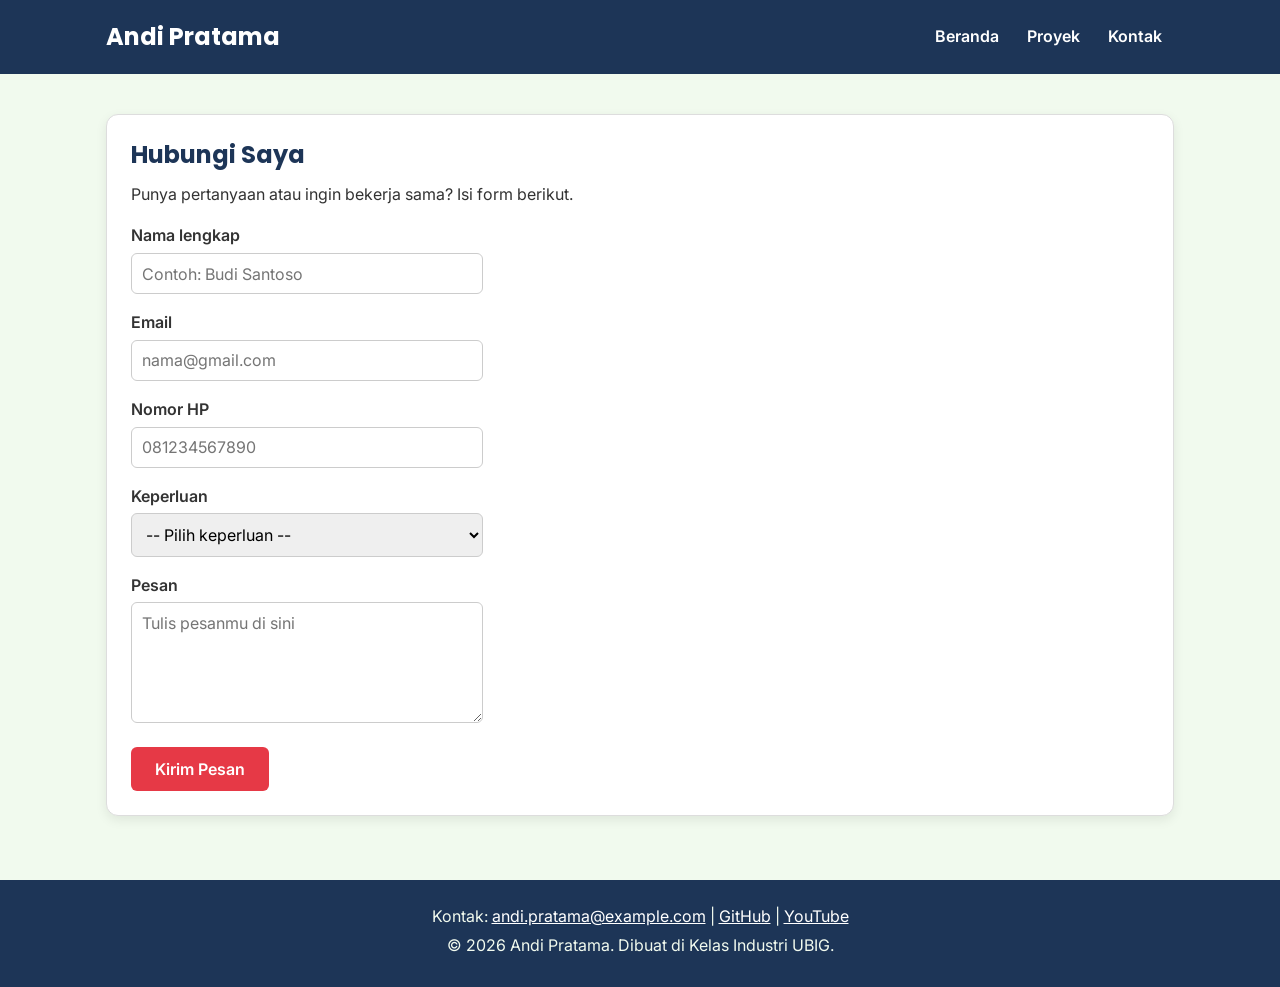
==== kontak.html @ 52490dad "feat: add personal portfolio website" ====
<!DOCTYPE html>
<html lang="id">
<head>
  <meta charset="UTF-8">
  <meta name="viewport" content="width=device-width, initial-scale=1.0">
  <title>Andi Pratama | Kontak</title>
  <link rel="preconnect" href="https://fonts.googleapis.com">
  <link rel="preconnect" href="https://fonts.gstatic.com" crossorigin>
  <link href="https://fonts.googleapis.com/css2?family=Inter:wght@400;600&family=Poppins:wght@600;700&display=swap" rel="stylesheet">
  <link rel="stylesheet" href="css/style.css">
</head>
<body>
  <header>
    <div class="container navbar">
      <h1>Andi Pratama</h1>
      <nav class="menu-laptop">
        <ul>
          <li><a href="index.html">Beranda</a></li>
          <li><a href="proyek.html">Proyek</a></li>
          <li><a href="kontak.html">Kontak</a></li>
        </ul>
      </nav>
      <!-- Tantangan: menu ponsel yang bisa dibuka-tutup -->
      <details class="menu-ponsel">
        <summary>Menu</summary>
        <nav>
          <ul>
            <li><a href="index.html">Beranda</a></li>
            <li><a href="proyek.html">Proyek</a></li>
            <li><a href="kontak.html">Kontak</a></li>
          </ul>
        </nav>
      </details>
    </div>
  </header>

  <main>
    <div class="container">
      <section class="kartu">
        <h2>Hubungi Saya</h2>
        <p>Punya pertanyaan atau ingin bekerja sama? Isi form berikut.</p>

        <form>
          <p>
            <label for="nama">Nama lengkap</label><br>
            <input type="text" id="nama" name="nama" placeholder="Contoh: Budi Santoso" required>
          </p>
          <p>
            <label for="email">Email</label><br>
            <input type="email" id="email" name="email" placeholder="nama@gmail.com" required>
          </p>
          <p>
            <label for="hp">Nomor HP</label><br>
            <input type="tel" id="hp" name="hp" placeholder="081234567890" required>
          </p>
          <p>
            <label for="keperluan">Keperluan</label><br>
            <select id="keperluan" name="keperluan" required>
              <option value="">-- Pilih keperluan --</option>
              <option value="bertanya">Bertanya</option>
              <option value="kerja-sama">Kerja sama proyek</option>
              <option value="lainnya">Lainnya</option>
            </select>
          </p>
          <p>
            <label for="pesan">Pesan</label><br>
            <textarea id="pesan" name="pesan" rows="5" cols="40" placeholder="Tulis pesanmu di sini" required></textarea>
          </p>
          <button type="submit">Kirim Pesan</button>
        </form>
      </section>
    </div>
  </main>

  <footer>
    <p>Kontak: <a href="mailto:andi.pratama@example.com">andi.pratama@example.com</a> |
      <a href="https://github.com/" target="_blank">GitHub</a> |
      <a href="https://www.youtube.com/" target="_blank">YouTube</a></p>
    <p>&copy; 2026 Andi Pratama. Dibuat di Kelas Industri UBIG.</p>
  </footer>
</body>
</html>
---- css/style.css ----
/* Gaya portofolio Andi Pratama
   Palet: #1D3557 (utama), #E63946 (aksen), #F1FAEE (latar)
   Huruf: Poppins (judul), Inter (isi)
   Tata letak: mobile first, titik ubah 768px (tablet) dan 1024px (laptop) */

/* 1. Reset */
* {
  box-sizing: border-box;
  margin: 0;
}

img {
  max-width: 100%;
  height: auto;
}

/* 2. Dasar halaman: warna dan huruf */
body {
  font-family: "Inter", Arial, sans-serif;
  font-size: 1rem;
  line-height: 1.6;
  color: #333333;
  background-color: #F1FAEE;
}

h1, h2, h3 {
  font-family: "Poppins", Arial, sans-serif;
  color: #1D3557;
  line-height: 1.3;
}

h2 {
  margin-bottom: 0.75rem;
}

p, ul, ol {
  margin-bottom: 1rem;
}

a {
  color: #E63946;
}

/* 3. Wadah, header, dan menu */
.container {
  max-width: 1100px;
  margin: 0 auto;
  padding: 0 1rem;
}

header {
  background-color: #1D3557;
  color: #FFFFFF;
  padding: 1rem 0;
}

header h1 {
  color: #FFFFFF;
  font-size: 1.5rem;
}

.navbar {
  display: flex;
  flex-wrap: wrap;
  justify-content: space-between;
  align-items: center;
  gap: 0.5rem;
}

nav ul {
  display: flex;
  gap: 0.25rem;
  padding: 0;
  margin: 0;
  list-style: none;
}

nav a {
  display: inline-block;
  padding: 0.5rem 0.75rem;
  border-radius: 6px;
  color: #FFFFFF;
  font-weight: 600;
  text-decoration: none;
}

/* Tantangan: menu ponsel buka-tutup dengan details */
.menu-laptop {
  display: none;
}

.menu-ponsel summary {
  padding: 0.5rem 0.75rem;
  border: 1px solid #FFFFFF;
  border-radius: 6px;
  font-weight: 600;
  cursor: pointer;
}

.menu-ponsel ul {
  flex-direction: column;
  margin-top: 0.5rem;
}

/* 4. Isi utama, hero, dan kartu */
main {
  padding: 1.5rem 0;
}

.hero {
  display: flex;
  flex-direction: column;
  align-items: center;
  gap: 1.5rem;
  padding: 1rem 0 2rem;
  text-align: center;
}

.hero img {
  border: 4px solid #E63946;
  border-radius: 50%;
}

.hero h2 {
  font-size: 2rem;
}

.tombol {
  display: inline-block;
  padding: 0.75rem 1.5rem;
  border-radius: 6px;
  background-color: #E63946;
  color: #FFFFFF;
  font-weight: 600;
  text-decoration: none;
}

.kartu {
  background-color: #FFFFFF;
  padding: 1rem;
  margin-bottom: 1.5rem;
  border: 1px solid #DDDDDD;
  border-radius: 12px;
  box-shadow: 0 4px 12px rgba(0, 0, 0, 0.08);
}

.daftar-kartu {
  display: flex;
  flex-wrap: wrap;
  gap: 1.5rem;
  margin-bottom: 1.5rem;
}

.daftar-kartu .kartu {
  flex: 1 1 280px;
  margin-bottom: 0;
}

article img {
  border-radius: 8px;
  border: 1px solid #DDDDDD;
}

/* 5. Tabel */
table {
  border-collapse: collapse;
}

caption {
  font-weight: 600;
  text-align: left;
  margin-bottom: 0.5rem;
}

th, td {
  border: 1px solid #CCCCCC;
  padding: 0.5rem 0.75rem;
  text-align: left;
}

th {
  background-color: #1D3557;
  color: #FFFFFF;
}

/* 6. Form */
label {
  font-weight: 600;
}

input, select, textarea {
  width: 100%;
  max-width: 22rem;
  padding: 0.6rem;
  margin-top: 0.25rem;
  border: 1px solid #CCCCCC;
  border-radius: 6px;
  font-family: inherit;
  font-size: 1rem;
}

button {
  padding: 0.75rem 1.5rem;
  border: none;
  border-radius: 6px;
  background-color: #E63946;
  color: #FFFFFF;
  font-family: inherit;
  font-size: 1rem;
  font-weight: 600;
  cursor: pointer;
}

/* 7. Footer */
footer {
  background-color: #1D3557;
  color: #F1FAEE;
  text-align: center;
  padding: 1.5rem;
}

footer p {
  margin-bottom: 0.25rem;
}

footer a {
  color: #FFFFFF;
}

/* 8. Tablet: lebar layar 768px ke atas */
@media (min-width: 768px) {
  .menu-laptop {
    display: block;
  }

  .menu-ponsel {
    display: none;
  }

  .hero {
    flex-direction: row;
    padding: 2rem 0 3rem;
    text-align: left;
  }

  .kartu {
    padding: 1.5rem;
  }
}

/* 9. Laptop: lebar layar 1024px ke atas */
@media (min-width: 1024px) {
  main {
    padding: 2.5rem 0;
  }

  .hero {
    gap: 3rem;
  }

  .hero h2 {
    font-size: 2.75rem;
  }
}
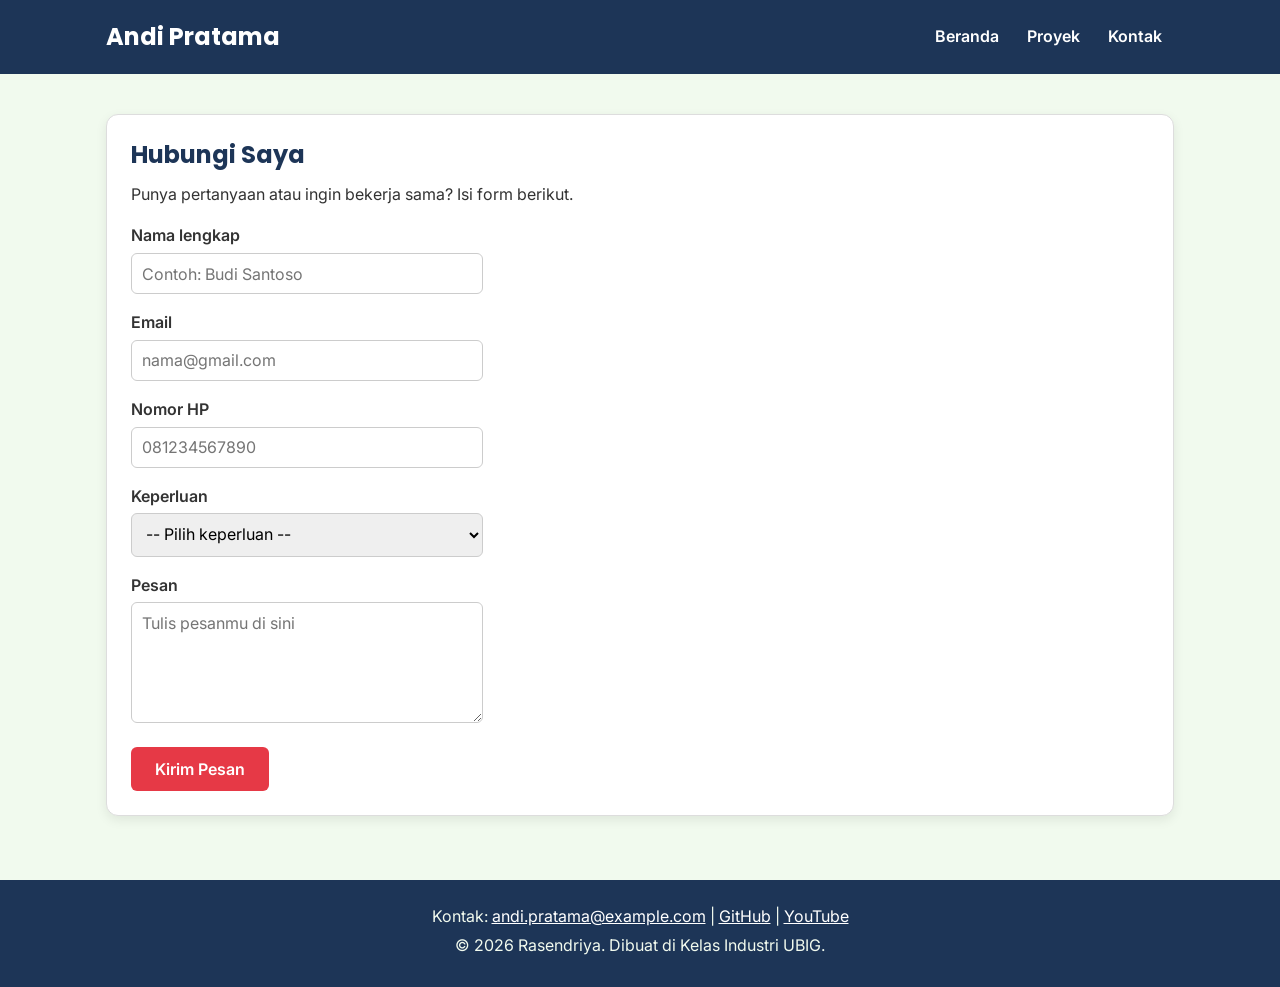
==== commit 2ca302c1: "fix: ganti teks" ====
--- a/kontak.html
+++ b/kontak.html
@@ -3,7 +3,7 @@
 <head>
   <meta charset="UTF-8">
   <meta name="viewport" content="width=device-width, initial-scale=1.0">
-  <title>Andi Pratama | Kontak</title>
+  <title>Rasendriya | Kontak</title>
   <link rel="preconnect" href="https://fonts.googleapis.com">
   <link rel="preconnect" href="https://fonts.gstatic.com" crossorigin>
   <link href="https://fonts.googleapis.com/css2?family=Inter:wght@400;600&family=Poppins:wght@600;700&display=swap" rel="stylesheet">
@@ -73,10 +73,9 @@
   </main>
 
   <footer>
-    <p>Kontak: <a href="mailto:andi.pratama@example.com">andi.pratama@example.com</a> |
+    <p>Kontak: <a href="mailto:putrarasen635@gmail.com">andi.pratama@example.com</a> |
       <a href="https://github.com/" target="_blank">GitHub</a> |
       <a href="https://www.youtube.com/" target="_blank">YouTube</a></p>
-    <p>&copy; 2026 Andi Pratama. Dibuat di Kelas Industri UBIG.</p>
+    <p>&copy; 2026 Rasendriya. Dibuat di Kelas Industri UBIG.</p>
   </footer>
 </body>
-</html>
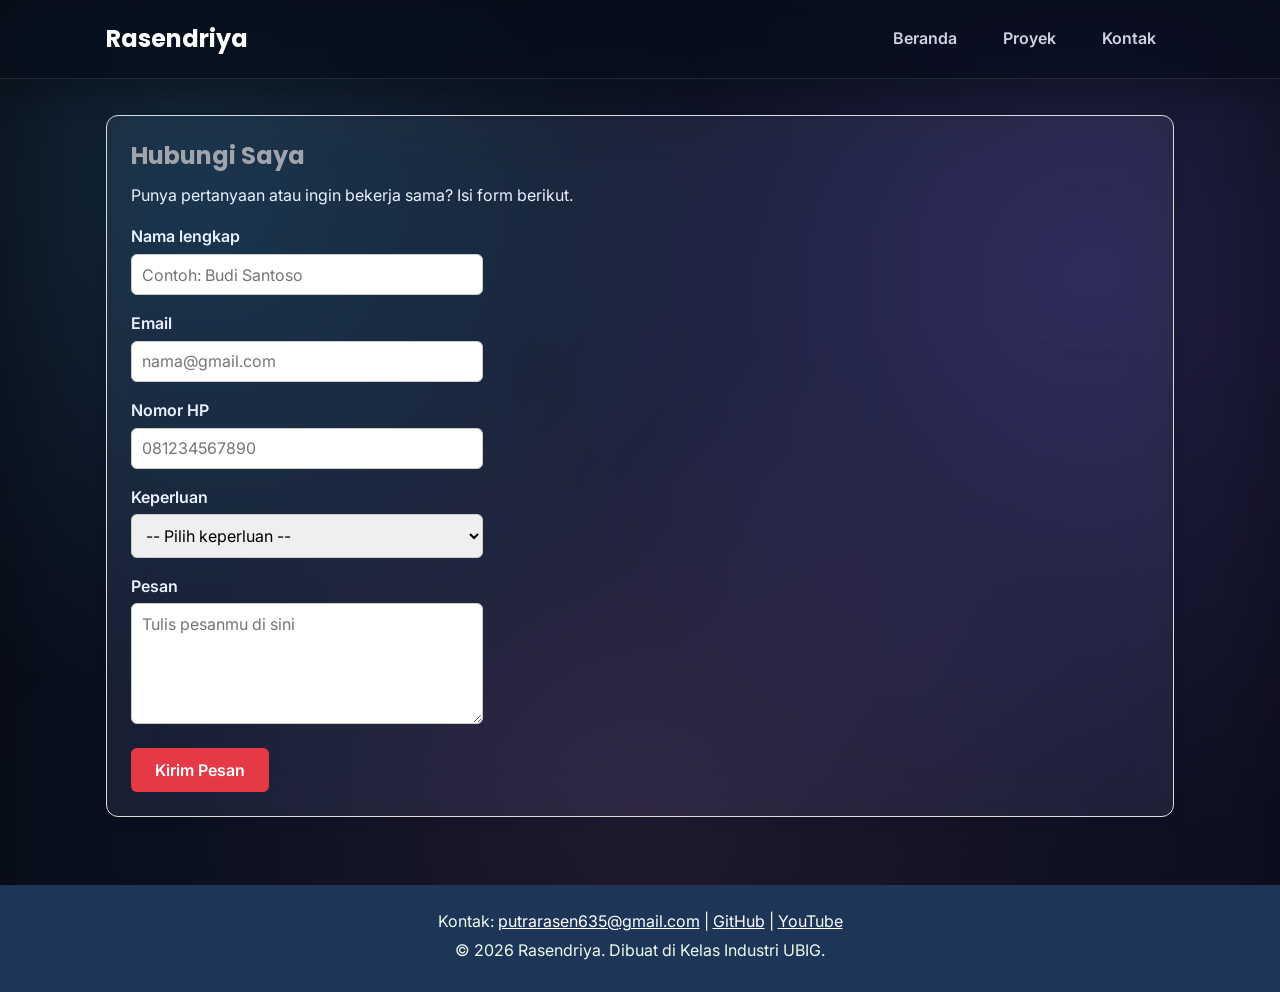
==== commit b9c738f8: "update foto, background" ====
--- a/kontak.html
+++ b/kontak.html
@@ -12,7 +12,7 @@
 <body>
   <header>
     <div class="container navbar">
-      <h1>Andi Pratama</h1>
+      <h1>Rasendriya</h1>
       <nav class="menu-laptop">
         <ul>
           <li><a href="index.html">Beranda</a></li>
@@ -73,9 +73,9 @@
   </main>
 
   <footer>
-    <p>Kontak: <a href="mailto:putrarasen635@gmail.com">andi.pratama@example.com</a> |
-      <a href="https://github.com/" target="_blank">GitHub</a> |
-      <a href="https://www.youtube.com/" target="_blank">YouTube</a></p>
+    <p>Kontak: <a href="mailto:putrarasen635@gmail.com">putrarasen635@gmail.com</a> |
+      <a href="https://github.com/RasnzZ-nasgor" target="_blank">GitHub</a> |
+      <a href="https://www.youtube.com/@RasnzZ0395" target="_blank">YouTube</a></p>
     <p>&copy; 2026 Rasendriya. Dibuat di Kelas Industri UBIG.</p>
   </footer>
 </body>
--- a/css/style.css
+++ b/css/style.css
@@ -1,9 +1,4 @@
-/* Gaya portofolio Andi Pratama
-   Palet: #1D3557 (utama), #E63946 (aksen), #F1FAEE (latar)
-   Huruf: Poppins (judul), Inter (isi)
-   Tata letak: mobile first, titik ubah 768px (tablet) dan 1024px (laptop) */
-
-/* 1. Reset */
+
 * {
   box-sizing: border-box;
   margin: 0;
@@ -19,13 +14,42 @@
   font-family: "Inter", Arial, sans-serif;
   font-size: 1rem;
   line-height: 1.6;
-  color: #333333;
-  background-color: #F1FAEE;
+    background:
+        radial-gradient(
+            circle at 15% 20%,
+            rgba(91, 207, 255, 0.12),
+            transparent 40%
+        ),
+        radial-gradient(
+            circle at 85% 30%,
+            rgba(157, 112, 255, 0.14),
+            transparent 45%
+        ),
+        radial-gradient(
+            circle at 50% 90%,
+            rgba(255, 135, 202, 0.08),
+            transparent 45%
+        ),
+        linear-gradient(
+            135deg,
+            #070d18,
+            #0b1020,
+            #101022
+        );
+
+    background-attachment: fixed;
+    min-height: 100vh;
+    color: #eaf2ff;
+
+    box-shadow:
+        inset 0 0 100px rgba(0, 0, 0, 0.35);
+
+    position: relative;
 }
 
 h1, h2, h3 {
   font-family: "Poppins", Arial, sans-serif;
-  color: #1D3557;
+  color: #a1a5ab;
   line-height: 1.3;
 }
 
@@ -49,9 +73,19 @@
 }
 
 header {
-  background-color: #1D3557;
-  color: #FFFFFF;
-  padding: 1rem 0;
+    position: sticky;
+    top: 0;
+    z-index: 1000;
+
+    background: rgba(7, 13, 24, 0.72);
+    backdrop-filter: blur(24px) saturate(155%);
+    -webkit-backdrop-filter: blur(24px) saturate(155%);
+
+    border-bottom: 1px solid rgba(255, 255, 255, 0.10);
+
+    box-shadow:
+        0 8px 30px rgba(0, 0, 0, 0.35),
+        0 1px 15px rgba(91, 207, 255, 0.05);
 }
 
 header h1 {
@@ -60,11 +94,12 @@
 }
 
 .navbar {
-  display: flex;
-  flex-wrap: wrap;
-  justify-content: space-between;
-  align-items: center;
-  gap: 0.5rem;
+    display: flex;
+    align-items: center;
+    justify-content: space-between;
+    gap: 20px;
+    padding-top: 16px;
+    padding-bottom: 16px;
 }
 
 nav ul {
@@ -89,6 +124,27 @@
   display: none;
 }
 
+.menu-laptop ul {
+    display: flex;
+    align-items: center;
+    gap: 10px;
+    list-style: none;
+    padding: 0;
+    margin: 0;
+}
+
+.menu-laptop a {
+    display: block;
+    padding: 10px 18px;
+    border-radius: 12px;
+
+    color: #cbd5e1;
+    text-decoration: none;
+    font-weight: 600;
+
+    transition: all 0.25s ease;
+}
+
 .menu-ponsel summary {
   padding: 0.5rem 0.75rem;
   border: 1px solid #FFFFFF;
@@ -98,10 +154,43 @@
 }
 
 .menu-ponsel ul {
-  flex-direction: column;
-  margin-top: 0.5rem;
-}
-
+        list-style: none;
+        padding: 0;
+        margin: 0;
+}
+
+.menu-ponsel a {
+        display: block;
+        padding: 12px;
+        border-radius: 10px;
+
+        color: #dbeafe;
+        text-decoration: none;
+        transition: 0.2s ease;
+    }
+
+.menu-ponsel nav {
+        position: absolute;
+        top: calc(100% + 10px);
+        right: 0;
+        min-width: 170px;
+
+        padding: 8px;
+        border-radius: 16px;
+
+        background: rgba(9, 19, 34, 0.94);
+        backdrop-filter: blur(24px);
+        -webkit-backdrop-filter: blur(24px);
+
+        border: 1px solid rgba(255, 255, 255, 0.12);
+        box-shadow: 0 12px 35px rgba(0, 0, 0, 0.45);
+    }
+
+     .menu-ponsel a:hover {
+        background: rgba(91, 207, 255, 0.12);
+        color: #ffffff;
+    }
+    
 /* 4. Isi utama, hero, dan kartu */
 main {
   padding: 1.5rem 0;
@@ -136,7 +225,24 @@
 }
 
 .kartu {
-  background-color: #FFFFFF;
+    background: rgba(255, 255, 255, 0.07);
+    backdrop-filter: blur(24px) saturate(155%);
+    -webkit-backdrop-filter: blur(24px) saturate(155%);
+
+    border: 1px solid rgba(255, 255, 255, 0.15);
+    border-radius: 20px;
+
+    box-shadow:
+        0 8px 32px rgba(0, 0, 0, 0.25),
+        0 0 25px rgba(91, 207, 255, 0.10),
+        inset 0 1px 0 rgba(255, 255, 255, 0.12);
+
+    transition: all 0.3s ease;
+    transform: translateY(-4px);
+    box-shadow:
+        0 12px 40px rgba(0, 0, 0, 0.35),
+        0 0 30px rgba(91, 207, 255, 0.18),
+        inset 0 1px 0 rgba(255, 255, 255, 0.15);
   padding: 1rem;
   margin-bottom: 1.5rem;
   border: 1px solid #DDDDDD;
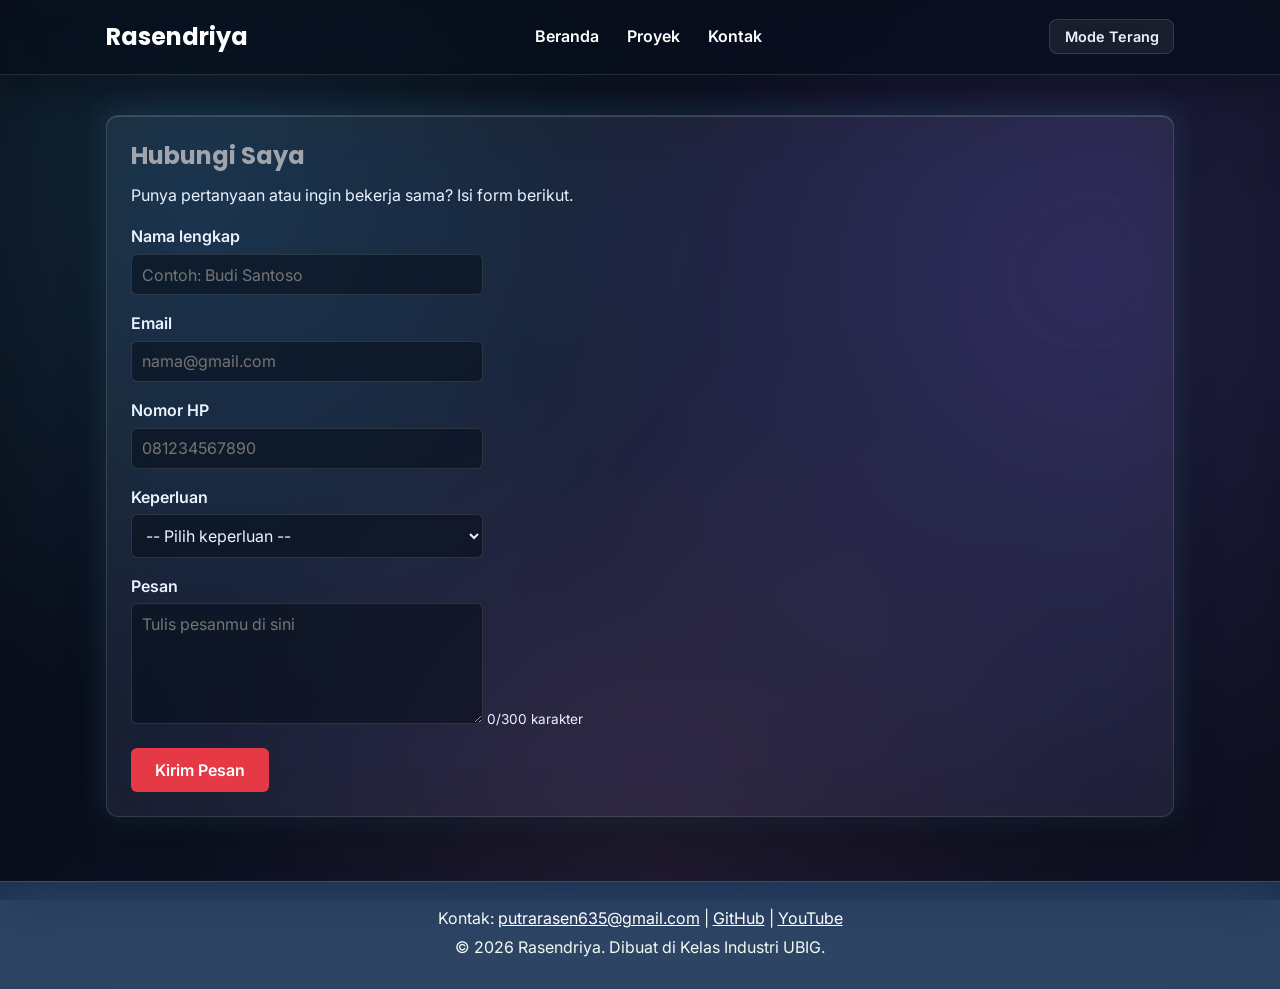
==== commit b7feff11: "feat: tugas modul ke-7" ====
--- a/kontak.html
+++ b/kontak.html
@@ -8,8 +8,9 @@
   <link rel="preconnect" href="https://fonts.gstatic.com" crossorigin>
   <link href="https://fonts.googleapis.com/css2?family=Inter:wght@400;600&family=Poppins:wght@600;700&display=swap" rel="stylesheet">
   <link rel="stylesheet" href="css/style.css">
+  <script src="js/main.js" defer></script>
 </head>
-<body>
+<body class="gelap">
   <header>
     <div class="container navbar">
       <h1>Rasendriya</h1>
@@ -20,7 +21,6 @@
           <li><a href="kontak.html">Kontak</a></li>
         </ul>
       </nav>
-      <!-- Tantangan: menu ponsel yang bisa dibuka-tutup -->
       <details class="menu-ponsel">
         <summary>Menu</summary>
         <nav>
@@ -31,6 +31,7 @@
           </ul>
         </nav>
       </details>
+      <button type="button" id="tombol-tema" class="tombol-tema">Mode Terang</button>
     </div>
   </header>
 
@@ -64,7 +65,8 @@
           </p>
           <p>
             <label for="pesan">Pesan</label><br>
-            <textarea id="pesan" name="pesan" rows="5" cols="40" placeholder="Tulis pesanmu di sini" required></textarea>
+            <textarea id="pesan" name="pesan" rows="5" cols="40" maxlength="300" placeholder="Tulis pesanmu di sini" required></textarea>
+            <span id="hitung-karakter">0/300 karakter</span>
           </p>
           <button type="submit">Kirim Pesan</button>
         </form>
@@ -79,3 +81,4 @@
     <p>&copy; 2026 Rasendriya. Dibuat di Kelas Industri UBIG.</p>
   </footer>
 </body>
+</html>
--- a/css/style.css
+++ b/css/style.css
@@ -1,370 +1,360 @@
-
+/* 1. Reset dasar */
 * {
-  box-sizing: border-box;
-  margin: 0;
+    box-sizing: border-box;
+    margin: 0;
 }
 
 img {
-  max-width: 100%;
-  height: auto;
-}
-
-/* 2. Dasar halaman: warna dan huruf */
+    max-width: 100%;
+    height: auto;
+}
+
+/* 2. Variabel warna tema terang */
+:root {
+    --warna-utama: #334155;
+    --warna-judul: #334155;
+    --warna-tautan: #c34f79;
+    --warna-latar:
+        radial-gradient(circle at 15% 20%, rgba(91, 207, 255, 0.20), transparent 40%),
+        radial-gradient(circle at 85% 30%, rgba(157, 112, 255, 0.18), transparent 45%),
+        radial-gradient(circle at 50% 90%, rgba(255, 135, 202, 0.14), transparent 45%),
+        linear-gradient(135deg, #edf6ff, #f5f1ff, #fff1f7);
+    --warna-teks: #344256;
+    --warna-kartu: rgba(255, 255, 255, 0.58);
+    --warna-garis: rgba(255, 255, 255, 0.78);
+    --warna-header: rgba(255, 255, 255, 0.62);
+    --warna-header-teks: #26364f;
+    --warna-nav-teks: #334155;
+    --warna-footer: rgba(226, 235, 248, 0.58);
+    --warna-footer-teks: #334155;
+    --warna-input: rgba(255, 255, 255, 0.58);
+    --warna-input-teks: #344256;
+    --warna-aksen: #d65b87;
+    --warna-tombol-teks: #ffffff;
+    --warna-menu: rgba(255, 255, 255, 0.90);
+    --warna-menu-teks: #334155;
+    --warna-tabel: rgba(216, 228, 245, 0.78);
+    --bayangan-kartu: 0 12px 40px rgba(74, 91, 125, 0.13), 0 0 30px rgba(91, 160, 255, 0.12), inset 0 1px 0 rgba(255, 255, 255, 0.70);
+    --bayangan-header: 0 8px 30px rgba(70, 80, 110, 0.10);
+}
+
+/* Tema gelap: tampilan asli portofolio */
+body.gelap {
+    --warna-utama: #0B1526;
+    --warna-judul: #A1A5AB;
+    --warna-tautan: #FF8A8A;
+    --warna-latar:
+        radial-gradient(circle at 15% 20%, rgba(91, 207, 255, 0.12), transparent 40%),
+        radial-gradient(circle at 85% 30%, rgba(157, 112, 255, 0.14), transparent 45%),
+        radial-gradient(circle at 50% 90%, rgba(255, 135, 202, 0.08), transparent 45%),
+        linear-gradient(135deg, #070d18, #0b1020, #101022);
+    --warna-teks: #eaf2ff;
+    --warna-kartu: rgba(255, 255, 255, 0.07);
+    --warna-garis: rgba(255, 255, 255, 0.12);
+    --warna-header: rgba(7, 13, 24, 0.72);
+    --warna-header-teks: #ffffff;
+    --warna-nav-teks: #ffffff;
+    --warna-footer: rgba(29, 53, 87, 0.92);
+    --warna-footer-teks: #F1FAEE;
+    --warna-input: rgba(7, 13, 24, 0.55);
+    --warna-input-teks: #eaf2ff;
+    --warna-aksen: #E63946;
+    --warna-tombol-teks: #ffffff;
+    --warna-menu: rgba(9, 19, 34, 0.94);
+    --warna-menu-teks: #dbeafe;
+    --warna-tabel: #1D3557;
+    --bayangan-kartu: 0 12px 40px rgba(0, 0, 0, 0.35), 0 0 30px rgba(91, 207, 255, 0.18), inset 0 1px 0 rgba(255, 255, 255, 0.15);
+    --bayangan-header: 0 8px 30px rgba(0, 0, 0, 0.35), 0 1px 15px rgba(91, 207, 255, 0.05);
+}
+
+/* 3. Dasar halaman */
 body {
-  font-family: "Inter", Arial, sans-serif;
-  font-size: 1rem;
-  line-height: 1.6;
-    background:
-        radial-gradient(
-            circle at 15% 20%,
-            rgba(91, 207, 255, 0.12),
-            transparent 40%
-        ),
-        radial-gradient(
-            circle at 85% 30%,
-            rgba(157, 112, 255, 0.14),
-            transparent 45%
-        ),
-        radial-gradient(
-            circle at 50% 90%,
-            rgba(255, 135, 202, 0.08),
-            transparent 45%
-        ),
-        linear-gradient(
-            135deg,
-            #070d18,
-            #0b1020,
-            #101022
-        );
-
+    font-family: "Inter", Arial, sans-serif;
+    font-size: 1rem;
+    line-height: 1.6;
+    background: var(--warna-latar);
     background-attachment: fixed;
     min-height: 100vh;
-    color: #eaf2ff;
-
-    box-shadow:
-        inset 0 0 100px rgba(0, 0, 0, 0.35);
-
+    color: var(--warna-teks);
+    box-shadow: inset 0 0 100px rgba(0, 0, 0, 0.12);
     position: relative;
+    transition: background 0.3s ease, color 0.3s ease;
 }
 
 h1, h2, h3 {
-  font-family: "Poppins", Arial, sans-serif;
-  color: #a1a5ab;
-  line-height: 1.3;
-}
-
-h2 {
-  margin-bottom: 0.75rem;
-}
-
-p, ul, ol {
-  margin-bottom: 1rem;
-}
-
-a {
-  color: #E63946;
-}
-
-/* 3. Wadah, header, dan menu */
+    font-family: "Poppins", Arial, sans-serif;
+    color: var(--warna-judul);
+    line-height: 1.3;
+}
+
+h2 { margin-bottom: 0.75rem; }
+p, ul, ol { margin-bottom: 1rem; }
+a { color: var(--warna-tautan); }
+
+/* 4. Wadah, header, dan menu */
 .container {
-  max-width: 1100px;
-  margin: 0 auto;
-  padding: 0 1rem;
+    width: 100%;
+    max-width: 1100px;
+    margin: 0 auto;
+    padding: 0 1rem;
 }
 
 header {
     position: sticky;
     top: 0;
     z-index: 1000;
-
-    background: rgba(7, 13, 24, 0.72);
+    background: var(--warna-header);
     backdrop-filter: blur(24px) saturate(155%);
     -webkit-backdrop-filter: blur(24px) saturate(155%);
-
-    border-bottom: 1px solid rgba(255, 255, 255, 0.10);
-
-    box-shadow:
-        0 8px 30px rgba(0, 0, 0, 0.35),
-        0 1px 15px rgba(91, 207, 255, 0.05);
+    border-bottom: 1px solid var(--warna-garis);
+    box-shadow: var(--bayangan-header);
 }
 
 header h1 {
-  color: #FFFFFF;
-  font-size: 1.5rem;
+    color: var(--warna-header-teks);
+    font-size: 1.5rem;
 }
 
 .navbar {
     display: flex;
     align-items: center;
     justify-content: space-between;
-    gap: 20px;
+    gap: 12px;
     padding-top: 16px;
     padding-bottom: 16px;
 }
 
 nav ul {
-  display: flex;
-  gap: 0.25rem;
-  padding: 0;
-  margin: 0;
-  list-style: none;
+    display: flex;
+    gap: 0.25rem;
+    padding: 0;
+    margin: 0;
+    list-style: none;
 }
 
 nav a {
-  display: inline-block;
-  padding: 0.5rem 0.75rem;
-  border-radius: 6px;
-  color: #FFFFFF;
-  font-weight: 600;
-  text-decoration: none;
-}
-
-/* Tantangan: menu ponsel buka-tutup dengan details */
-.menu-laptop {
-  display: none;
-}
-
-.menu-laptop ul {
-    display: flex;
-    align-items: center;
-    gap: 10px;
+    display: inline-block;
+    padding: 0.5rem 0.75rem;
+    border-radius: 6px;
+    color: var(--warna-nav-teks);
+    font-weight: 600;
+    text-decoration: none;
+}
+
+/* Menu ponsel */
+.menu-laptop { display: none; }
+.menu-ponsel {
+    display: block;
+    position: relative;
+}
+.menu-ponsel summary {
+    padding: 0.5rem 0.75rem;
+    border: 1px solid var(--warna-garis);
+    border-radius: 6px;
+    color: var(--warna-nav-teks);
+    font-weight: 600;
+    cursor: pointer;
+}
+.menu-ponsel ul {
     list-style: none;
     padding: 0;
     margin: 0;
 }
-
-.menu-laptop a {
+.menu-ponsel a {
     display: block;
-    padding: 10px 18px;
-    border-radius: 12px;
-
-    color: #cbd5e1;
+    padding: 12px;
+    border-radius: 10px;
+    color: var(--warna-menu-teks);
     text-decoration: none;
-    font-weight: 600;
-
-    transition: all 0.25s ease;
-}
-
-.menu-ponsel summary {
-  padding: 0.5rem 0.75rem;
-  border: 1px solid #FFFFFF;
-  border-radius: 6px;
-  font-weight: 600;
-  cursor: pointer;
-}
-
-.menu-ponsel ul {
-        list-style: none;
-        padding: 0;
-        margin: 0;
-}
-
-.menu-ponsel a {
-        display: block;
-        padding: 12px;
-        border-radius: 10px;
-
-        color: #dbeafe;
-        text-decoration: none;
-        transition: 0.2s ease;
-    }
-
+    transition: 0.2s ease;
+}
 .menu-ponsel nav {
-        position: absolute;
-        top: calc(100% + 10px);
-        right: 0;
-        min-width: 170px;
-
-        padding: 8px;
-        border-radius: 16px;
-
-        background: rgba(9, 19, 34, 0.94);
-        backdrop-filter: blur(24px);
-        -webkit-backdrop-filter: blur(24px);
-
-        border: 1px solid rgba(255, 255, 255, 0.12);
-        box-shadow: 0 12px 35px rgba(0, 0, 0, 0.45);
-    }
-
-     .menu-ponsel a:hover {
-        background: rgba(91, 207, 255, 0.12);
-        color: #ffffff;
-    }
-    
-/* 4. Isi utama, hero, dan kartu */
-main {
-  padding: 1.5rem 0;
-}
+    position: absolute;
+    top: calc(100% + 10px);
+    right: 0;
+    min-width: 170px;
+    padding: 8px;
+    border-radius: 16px;
+    background: var(--warna-menu);
+    backdrop-filter: blur(24px);
+    -webkit-backdrop-filter: blur(24px);
+    border: 1px solid var(--warna-garis);
+    box-shadow: var(--bayangan-header);
+}
+
+/* 5. Hero dan kartu glassmorphism */
+main { padding: 1.5rem 0; }
 
 .hero {
-  display: flex;
-  flex-direction: column;
-  align-items: center;
-  gap: 1.5rem;
-  padding: 1rem 0 2rem;
-  text-align: center;
-}
-
+    display: flex;
+    flex-direction: column;
+    align-items: center;
+    gap: 1.5rem;
+    padding: 1rem 0 2rem;
+    text-align: center;
+}
 .hero img {
-  border: 4px solid #E63946;
-  border-radius: 50%;
-}
-
-.hero h2 {
-  font-size: 2rem;
-}
+    border: 4px solid var(--warna-aksen);
+    border-radius: 50%;
+}
+.hero h2 { font-size: 2rem; }
 
 .tombol {
-  display: inline-block;
-  padding: 0.75rem 1.5rem;
-  border-radius: 6px;
-  background-color: #E63946;
-  color: #FFFFFF;
-  font-weight: 600;
-  text-decoration: none;
+    display: inline-block;
+    padding: 0.75rem 1.5rem;
+    border-radius: 6px;
+    background-color: var(--warna-aksen);
+    color: var(--warna-tombol-teks);
+    font-weight: 600;
+    text-decoration: none;
 }
 
 .kartu {
-    background: rgba(255, 255, 255, 0.07);
+    background: var(--warna-kartu);
     backdrop-filter: blur(24px) saturate(155%);
     -webkit-backdrop-filter: blur(24px) saturate(155%);
-
-    border: 1px solid rgba(255, 255, 255, 0.15);
+    border: 1px solid var(--warna-garis);
+    border-radius: 12px;
+    box-shadow: var(--bayangan-kartu);
+    transition: all 0.3s ease;
+    padding: 1rem;
+    margin-bottom: 1.5rem;
+}
+
+.daftar-kartu {
+    display: flex;
+    flex-wrap: wrap;
+    gap: 1.5rem;
+    margin-bottom: 1.5rem;
+}
+.daftar-kartu .kartu {
+    flex: 1 1 280px;
+    margin-bottom: 0;
+}
+article img { border-radius: 8px; }
+
+.label {
+    display: inline-block;
+    padding: 0.2rem 0.65rem;
+    margin-bottom: 0.6rem;
+    border: 1px solid var(--warna-garis);
     border-radius: 20px;
-
-    box-shadow:
-        0 8px 32px rgba(0, 0, 0, 0.25),
-        0 0 25px rgba(91, 207, 255, 0.10),
-        inset 0 1px 0 rgba(255, 255, 255, 0.12);
-
-    transition: all 0.3s ease;
-    transform: translateY(-4px);
-    box-shadow:
-        0 12px 40px rgba(0, 0, 0, 0.35),
-        0 0 30px rgba(91, 207, 255, 0.18),
-        inset 0 1px 0 rgba(255, 255, 255, 0.15);
-  padding: 1rem;
-  margin-bottom: 1.5rem;
-  border: 1px solid #DDDDDD;
-  border-radius: 12px;
-  box-shadow: 0 4px 12px rgba(0, 0, 0, 0.08);
-}
-
-.daftar-kartu {
-  display: flex;
-  flex-wrap: wrap;
-  gap: 1.5rem;
-  margin-bottom: 1.5rem;
-}
-
-.daftar-kartu .kartu {
-  flex: 1 1 280px;
-  margin-bottom: 0;
-}
-
-article img {
-  border-radius: 8px;
-  border: 1px solid #DDDDDD;
-}
-
-/* 5. Tabel */
-table {
-  border-collapse: collapse;
-}
-
+    background: var(--warna-kartu);
+    color: var(--warna-teks);
+    font-size: 0.8rem;
+    font-weight: 600;
+}
+
+/* 6. Tombol tema dan filter */
+.tombol-tema, .tombol-filter {
+    padding: 0.5rem 0.9rem;
+    border: 1px solid var(--warna-garis);
+    border-radius: 8px;
+    background: var(--warna-kartu);
+    color: var(--warna-teks);
+    font-size: 0.9rem;
+    font-weight: 600;
+    cursor: pointer;
+    backdrop-filter: blur(16px);
+    -webkit-backdrop-filter: blur(16px);
+}
+.filter-proyek {
+    display: flex;
+    flex-wrap: wrap;
+    gap: 0.35rem;
+    margin: 1rem 0;
+}
+.tombol-filter.aktif {
+    background-color: var(--warna-aksen);
+    border-color: var(--warna-aksen);
+    color: var(--warna-tombol-teks);
+}
+
+/* 7. Tabel */
+table { border-collapse: collapse; }
 caption {
-  font-weight: 600;
-  text-align: left;
-  margin-bottom: 0.5rem;
-}
-
+    font-weight: 600;
+    text-align: left;
+    margin-bottom: 0.5rem;
+}
 th, td {
-  border: 1px solid #CCCCCC;
-  padding: 0.5rem 0.75rem;
-  text-align: left;
-}
-
+    border: 1px solid var(--warna-garis);
+    padding: 0.5rem 0.75rem;
+    text-align: left;
+}
 th {
-  background-color: #1D3557;
-  color: #FFFFFF;
-}
-
-/* 6. Form */
-label {
-  font-weight: 600;
-}
-
+    background-color: var(--warna-tabel);
+    color: #FFFFFF;
+}
+
+/* 8. Form */
+label { font-weight: 600; }
 input, select, textarea {
-  width: 100%;
-  max-width: 22rem;
-  padding: 0.6rem;
-  margin-top: 0.25rem;
-  border: 1px solid #CCCCCC;
-  border-radius: 6px;
-  font-family: inherit;
-  font-size: 1rem;
-}
-
+    width: 100%;
+    max-width: 22rem;
+    padding: 0.6rem;
+    margin-top: 0.25rem;
+    border: 1px solid var(--warna-garis);
+    border-radius: 6px;
+    background: var(--warna-input);
+    color: var(--warna-input-teks);
+    font-family: inherit;
+    font-size: 1rem;
+}
+#hitung-karakter {
+    display: inline-block;
+    margin-top: 0.35rem;
+    color: var(--warna-teks);
+    font-size: 0.85rem;
+}
+
+/* 9. Tombol umum */
 button {
-  padding: 0.75rem 1.5rem;
-  border: none;
-  border-radius: 6px;
-  background-color: #E63946;
-  color: #FFFFFF;
-  font-family: inherit;
-  font-size: 1rem;
-  font-weight: 600;
-  cursor: pointer;
-}
-
-/* 7. Footer */
+    padding: 0.75rem 1.5rem;
+    border: none;
+    border-radius: 6px;
+    background-color: var(--warna-aksen);
+    color: var(--warna-tombol-teks);
+    font-family: inherit;
+    font-size: 1rem;
+    font-weight: 600;
+    cursor: pointer;
+}
+
+/* 10. Footer */
 footer {
-  background-color: #1D3557;
-  color: #F1FAEE;
-  text-align: center;
-  padding: 1.5rem;
-}
-
-footer p {
-  margin-bottom: 0.25rem;
-}
-
-footer a {
-  color: #FFFFFF;
-}
-
-/* 8. Tablet: lebar layar 768px ke atas */
-@media (min-width: 768px) {
-  .menu-laptop {
-    display: block;
-  }
-
-  .menu-ponsel {
-    display: none;
-  }
-
-  .hero {
-    flex-direction: row;
-    padding: 2rem 0 3rem;
-    text-align: left;
-  }
-
-  .kartu {
+    background: var(--warna-footer);
+    backdrop-filter: blur(24px) saturate(155%);
+    -webkit-backdrop-filter: blur(24px) saturate(155%);
+    border-top: 1px solid var(--warna-garis);
+    color: var(--warna-footer-teks);
+    text-align: center;
     padding: 1.5rem;
-  }
-}
-
-/* 9. Laptop: lebar layar 1024px ke atas */
-@media (min-width: 1024px) {
-  main {
-    padding: 2.5rem 0;
-  }
-
-  .hero {
-    gap: 3rem;
-  }
-
-  .hero h2 {
-    font-size: 2.75rem;
-  }
-}
+}
+footer p { margin-bottom: 0.25rem; }
+footer a { color: var(--warna-nav-teks); }
+
+/* 11. Tablet dan desktop */
+@media screen and (min-width: 768px) {
+    .menu-laptop { display: block; }
+    .menu-laptop ul {
+        display: flex;
+        flex-direction: row;
+        align-items: center;
+        gap: 0.25rem;
+    }
+    .menu-ponsel { display: none; }
+    .hero {
+        flex-direction: row;
+        padding: 2rem 0 3rem;
+        text-align: left;
+    }
+    .kartu { padding: 1.5rem; }
+}
+
+/* 12. Laptop */
+@media screen and (min-width: 1024px) {
+    main { padding: 2.5rem 0; }
+    .hero { gap: 3rem; }
+    .hero h2 { font-size: 2.75rem; }
+}
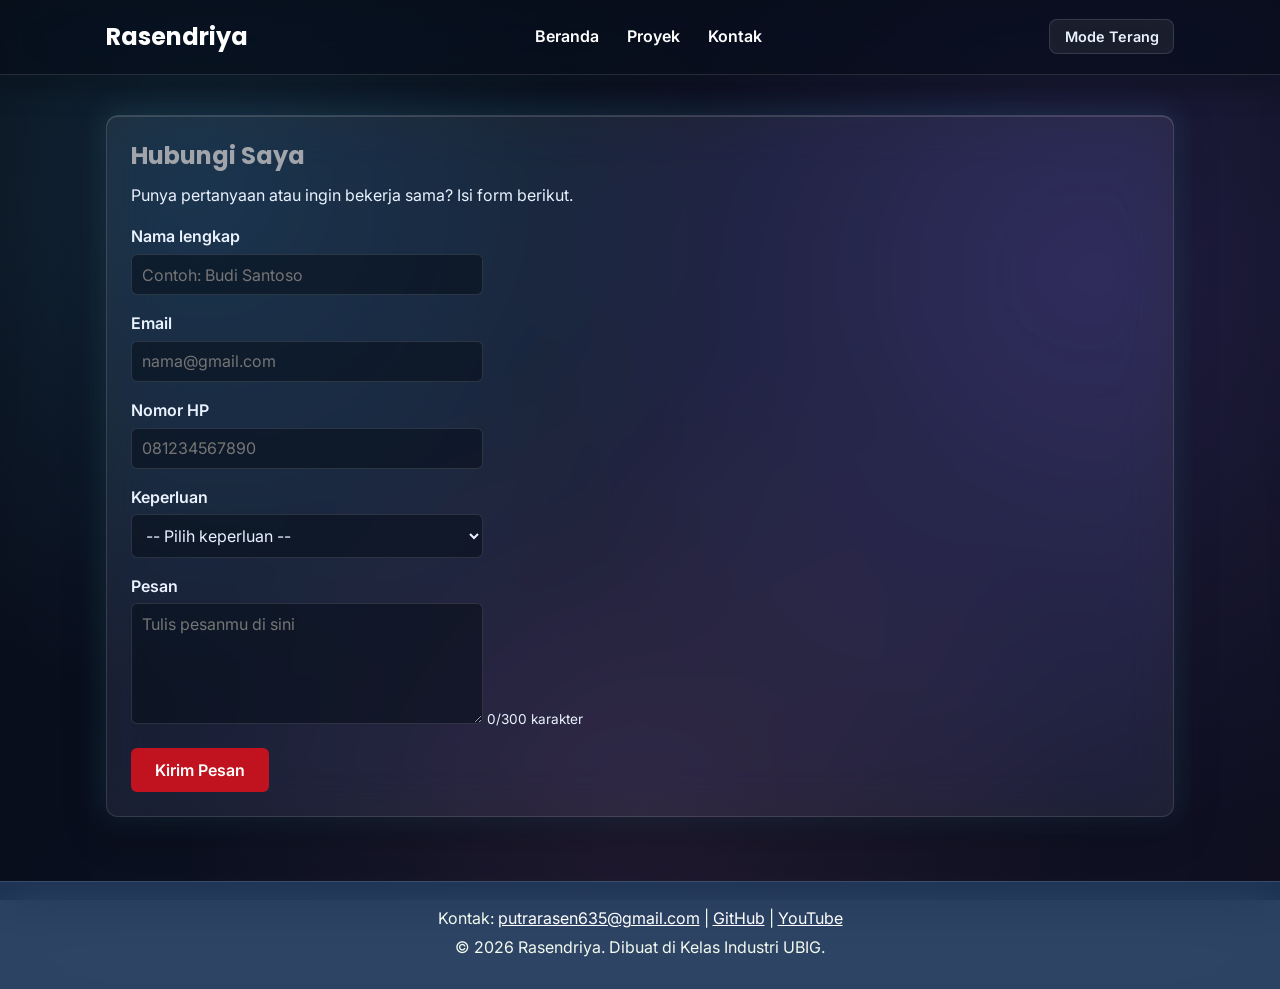
==== commit a7bba316: "fix: modul 9" ====
--- a/kontak.html
+++ b/kontak.html
@@ -3,6 +3,7 @@
 <head>
   <meta charset="UTF-8">
   <meta name="viewport" content="width=device-width, initial-scale=1.0">
+  <meta name="description" content="Hubungi Rasendriya Sahwahita Putra melalui form kontak, email, atau GitHub untuk bertanya dan bekerja sama.">
   <title>Rasendriya | Kontak</title>
   <link rel="preconnect" href="https://fonts.googleapis.com">
   <link rel="preconnect" href="https://fonts.gstatic.com" crossorigin>
--- a/css/style.css
+++ b/css/style.css
@@ -11,17 +11,13 @@
 
 /* 2. Variabel warna tema terang */
 :root {
-    --warna-utama: #334155;
-    --warna-judul: #334155;
-    --warna-tautan: #c34f79;
-    --warna-latar:
-        radial-gradient(circle at 15% 20%, rgba(91, 207, 255, 0.20), transparent 40%),
-        radial-gradient(circle at 85% 30%, rgba(157, 112, 255, 0.18), transparent 45%),
-        radial-gradient(circle at 50% 90%, rgba(255, 135, 202, 0.14), transparent 45%),
-        linear-gradient(135deg, #edf6ff, #f5f1ff, #fff1f7);
-    --warna-teks: #344256;
-    --warna-kartu: rgba(255, 255, 255, 0.58);
-    --warna-garis: rgba(255, 255, 255, 0.78);
+    --warna-utama: #1D3557;
+    --warna-judul: #1D3557;
+    --warna-tautan: #C1121F;
+    --warna-latar: #F1FAEE;
+    --warna-teks: #333333;
+    --warna-kartu: #FFFFFF;
+    --warna-garis: #DDDDDD;
     --warna-header: rgba(255, 255, 255, 0.62);
     --warna-header-teks: #26364f;
     --warna-nav-teks: #334155;
@@ -29,11 +25,11 @@
     --warna-footer-teks: #334155;
     --warna-input: rgba(255, 255, 255, 0.58);
     --warna-input-teks: #344256;
-    --warna-aksen: #d65b87;
+    --warna-aksen: #C1121F;
     --warna-tombol-teks: #ffffff;
     --warna-menu: rgba(255, 255, 255, 0.90);
     --warna-menu-teks: #334155;
-    --warna-tabel: rgba(216, 228, 245, 0.78);
+    --warna-tabel: #1D3557;
     --bayangan-kartu: 0 12px 40px rgba(74, 91, 125, 0.13), 0 0 30px rgba(91, 160, 255, 0.12), inset 0 1px 0 rgba(255, 255, 255, 0.70);
     --bayangan-header: 0 8px 30px rgba(70, 80, 110, 0.10);
 }
@@ -58,7 +54,7 @@
     --warna-footer-teks: #F1FAEE;
     --warna-input: rgba(7, 13, 24, 0.55);
     --warna-input-teks: #eaf2ff;
-    --warna-aksen: #E63946;
+    --warna-aksen: #C1121F;
     --warna-tombol-teks: #ffffff;
     --warna-menu: rgba(9, 19, 34, 0.94);
     --warna-menu-teks: #dbeafe;
@@ -230,6 +226,10 @@
 .daftar-kartu .kartu {
     flex: 1 1 280px;
     margin-bottom: 0;
+}
+
+#daftar-proyek {
+    min-height: 30rem;
 }
 article img { border-radius: 8px; }
 
